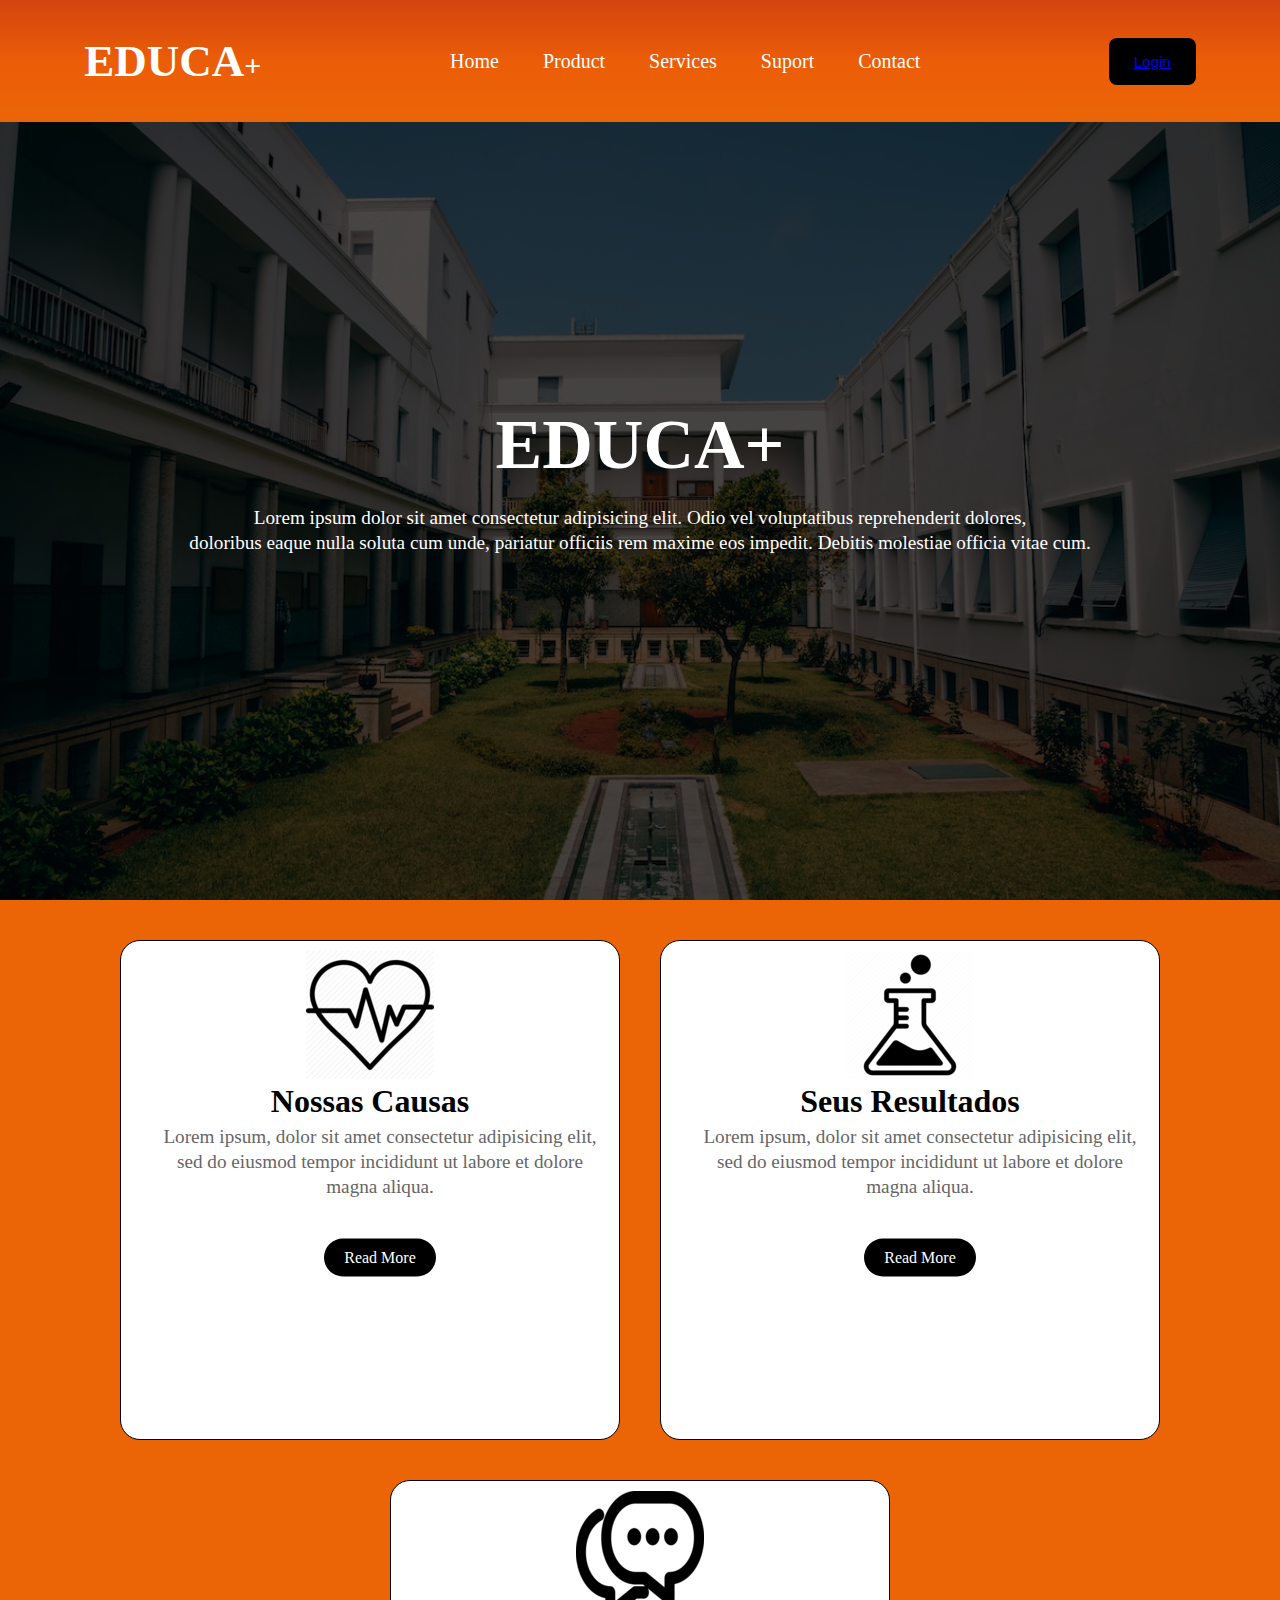
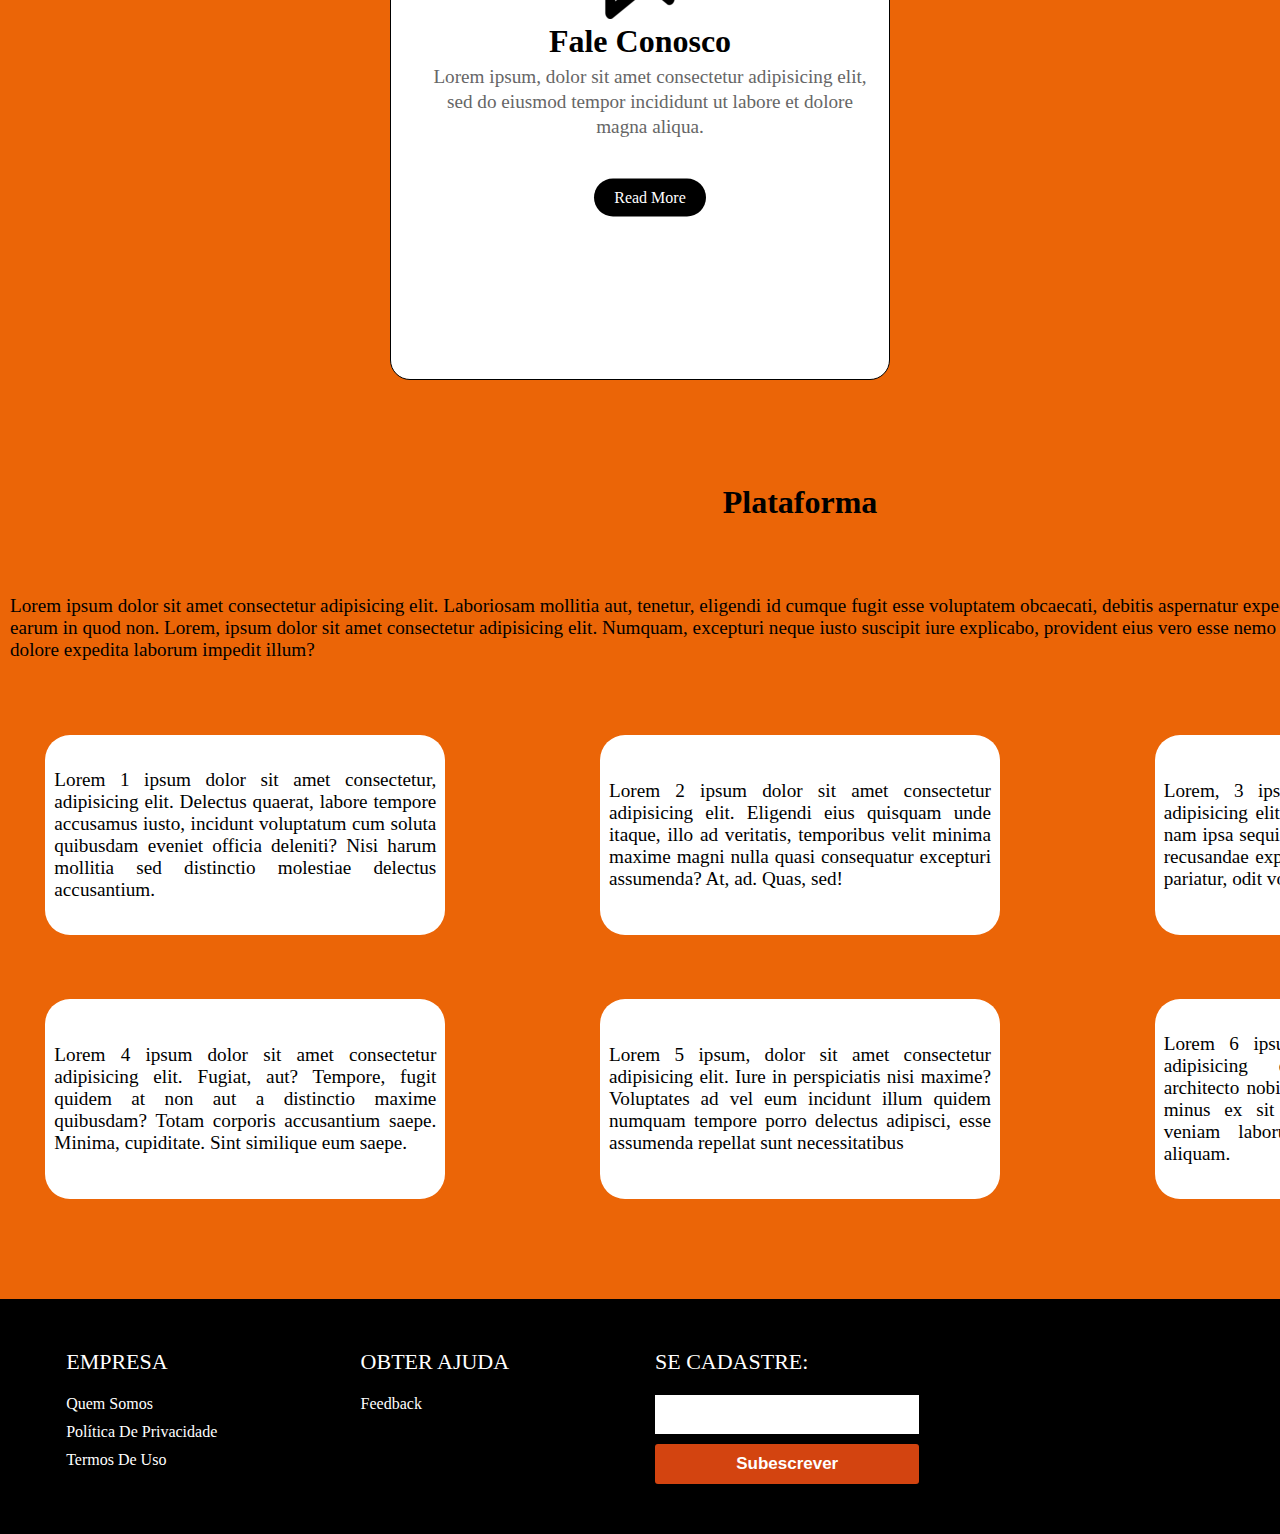
==== index.html @ 4dc34109 "Add files via upload" ====
<!DOCTYPE html>
<html lang="pt-br">
<head>
  <meta charset="UTF-8">
  <meta http-equiv="X-UA-Compatible" content="IE=edge">
  <meta name="viewport" content="width=device-width, initial-scale=1.0">
  <title>EDUCA+</title>
  <link rel="stylesheet" href="./src/estilo/index.css">
  <link rel="stylesheet" href="./src/estilo/rodape.css">
  <link rel="stylesheet" href="./src/estilo/principal.css">
  <link rel="stylesheet" href="./src/estilo/style.css">
</head>
<body>

<!-- PARTE NATHÃ -->
    <header class="baner">
      <nav class="navbar">
        <h1 class="logo"><span class="logo-letra">EDUCA</span>+</h1>
          <ul>
            <li><a href="#">Home</a></li>
            <li><a href="#">Product</a></li>
            <li><a href="#">Services</a></li>
            <li><a href="#">Suport</a></li>
            <li><a href="#">Contact</a></li>
          </ul>
          <button type="button" class="nav-button"><a href="login.html">Login</a></button>
      </nav>

      <div class="content">
        <h1> <span class="letra-diferente">EDUCA</span>+</h1>
        <p>Lorem ipsum dolor sit amet consectetur adipisicing elit. Odio vel voluptatibus reprehenderit dolores, 
          <br> doloribus eaque nulla soluta cum unde, pariatur officiis rem maxime eos impedit. 
          Debitis molestiae officia vitae cum.</p>
      </div>
    </header>
<!-- FIM PARTE NATHÃ -->
    



<!-- Parte Rafael -->


<div class="container">
  <!-- Primeiro Card -->
  <div class="card">
      <div class="img">
          <img src="./src/imagens/ddd.png">
      </div>
      <h1>Nossas Causas</h1>
      <div class="content">
          <p>
              Lorem ipsum, dolor sit 
              amet consectetur adipisicing elit, 
              sed do eiusmod tempor incididunt ut labore
              et dolore magna aliqua.
          </p>
          <a href="#">Read More</a>
      </div>
  </div>
  <!-- Segundo Card -->
  <div class="card">
      <div class="img">
          <img src="./src/imagens/vidro2.png">
      </div>
      <h1>Seus Resultados</h1>
      <div class="content">
          <p>
              Lorem ipsum, dolor sit 
              amet consectetur adipisicing elit, 
              sed do eiusmod tempor incididunt ut labore
              et dolore magna aliqua.
          </p>
          <a href="#">Read More</a>
      </div>
  </div>
  <!-- Terceiro Card -->
  <div class="card">
      <div class="img">
          <img src="./src/imagens/conversa. jpg.png">
      </div>
      <h1>Fale Conosco</h1>
      <div class="content">
          <p>
              Lorem ipsum, dolor sit 
              amet consectetur adipisicing elit, 
              sed do eiusmod tempor incididunt ut labore
              et dolore magna aliqua.
          </p>
          <a href="#">Read More</a>
      </div>
  </div>
</div>


<!-- FIM PARTE RAFAEL -->





<!-- Parte Vinicius -->








<nav class="principal">

  <div class="area-principal">

      <div class="div-texto-1">
          <h1>Plataforma</h1>
      </div>

     <p class="texto-exemplo-cima">
          Lorem ipsum dolor sit amet consectetur adipisicing elit. Laboriosam mollitia aut, tenetur, eligendi id cumque fugit esse voluptatem obcaecati, debitis aspernatur expedita repellat maxime reprehenderit odio earum in quod non.
          Lorem, ipsum dolor sit amet consectetur adipisicing elit. Numquam, excepturi neque iusto suscipit iure explicabo, provident eius vero esse nemo ipsa consectetur quis, fugiat minima dolore expedita laborum impedit illum?
     </p>

      <div class="a">
          <p>
              Lorem 1 ipsum dolor sit amet consectetur, adipisicing elit. Delectus quaerat, labore tempore accusamus iusto, incidunt voluptatum cum soluta quibusdam eveniet officia deleniti? Nisi harum mollitia sed distinctio molestiae delectus accusantium.
          </p>
      </div>

      <div class="b">
          <p>
              Lorem 2 ipsum dolor sit amet consectetur adipisicing elit. Eligendi eius quisquam unde itaque, illo ad veritatis, temporibus velit minima maxime magni nulla quasi consequatur excepturi assumenda? At, ad. Quas, sed!
          </p>
      </div>

      <div class="c">
          <p>
              Lorem, 3 ipsum dolor sit amet consectetur adipisicing elit. Quisquam cumque repudiandae, nam ipsa sequi voluptatem sed hic aliquid labore recusandae explicabo ullam autem distinctio non pariatur, odit voluptatum at ut?
          </p>
      </div>

      <div class="d">
          <p>
              Lorem 4 ipsum dolor sit amet consectetur adipisicing elit. Fugiat, aut? Tempore, fugit quidem at non aut a distinctio maxime quibusdam? Totam corporis accusantium saepe. Minima, cupiditate. Sint similique eum saepe.
          </p>
      </div>

      <div class="e">
          <p>
              Lorem 5 ipsum, dolor sit amet consectetur adipisicing elit. Iure in perspiciatis nisi maxime? Voluptates ad vel eum incidunt illum quidem numquam tempore porro delectus adipisci, esse assumenda repellat sunt necessitatibus
          </p>
      </div>
      
      <div class="f">
          <p>
              Lorem 6 ipsum dolor, sit amet consectetur adipisicing elit. Assumenda voluptatum architecto nobis vero, enim eius distinctio quam minus ex sit fugiat molestias minima sequi veniam laborum reprehenderit quasi ipsam aliquam.
          </p>
      </div>
  </div>
</nav>









<!-- FIM PARTE VINICUS -->








<!-- PARTE JHENIFFER -->
    <footer>
      <div class="rodape">
          <div class="row-footer">
              <div class="footer-col">
              <h4>Empresa</h4>
              <ul>
                  <li><a href="">Quem somos</a></li>
                  <li><a href="">Política de privacidade </a></li>
                  <li> <a href="">Termos de uso</a> </li>
              </ul>
              </div>
  
          <div class="footer-col">
              <h4>Obter Ajuda</h4>
              <ul>
                  <li><a href="">Feedback</a></li>
              </ul>
          </div>
  
          <div class="footer-col">
              <h4>Se Cadastre:</h4>
                  <div class="form-sub">
                      <form>
                          <input type="email" placeholder="Digite o seu e-mail" required>
                          <Button>Subescrever</Button>
                      </form>
                  </div>
          </div>
        </div>
      </div>
  </footer>
<!-- FIM PARTE JHENIFFER -->
    

  

   

</body>
</html>
---- src/estilo/index.css ----
*{
    padding: 0;
    margin: 0;
    box-sizing: border-box;
}

body{

    background-color: var(--cor03);
}


:root{

    --cor01:#d34410;
    --cor02:black;
    --cor03:#EB6507;
    --cor04:#EB5D07;
    --cor05:#cc5d0d;
}

/* ---------------NAVBAR----------------- */


.baner{
    height: 100vh;
    width: 100%;    
    background-image: linear-gradient(to top, rgba(0,0,0,0.7), rgba(0,0,0,0.7)), url(../imagens/escola.jpg);
    background-size: cover;
    background-position: center; 
    background-attachment: fixed;
} 

.logo{
    font-size: 30px;
    color: white;
}

.logo-letra{
    font-size: 45px;
}

.navbar{
    background-image: linear-gradient(to top, var(--cor03), var(--cor04), var(--cor01));
    width: 100%;
    margin: auto;
    padding: 35px 0;
    display: flex;
    align-items: center;
    justify-content: space-around;
    position: fixed;
    z-index: 10;
}

.navbar ul li{
    display: inline-block;
    margin: 0 20px;
}

.navbar ul li a{
    text-decoration: none;
    list-style: none;
    color: white;
    font-size: 20px;
    transition: 0.5s;
}

.navbar ul li a:hover{
    color: var(--cor06);
}

 .nav-button{
    color: white;
    font-size: 15px;
    padding: 15px 25px;
    background-color: black;
    border: none;
    border-radius: 8px;
    cursor: pointer;
    transition: all 0.4s ease-in-out 0s;
}

.nav-button:hover{
    color: black;
    background-color: white;
} 

/* ---------------------CONTENT---------------------------- */

.content{
    z-index: 0;
    color: white;
    width: 100%;
    position: absolute;
    top: 50%;
    transform: translateY(-50%);
    text-align: center;
}
.content h1{
    font-size: 70px;
    margin-top: 80px;
}

.letra-diferente{
    font-size: 70px;
    color: var(--cor07);
}

.content p{
    margin: 20px auto;
    font-weight: 100;
    line-height: 25px;
}
---- src/estilo/rodape.css ----
*{
    margin:0;
    padding: 0; 
    box-sizing: border-box;
}
:root{
        --cor01:#d34410;
    
        --cor02:black;
    
        --cor03:#EB6507;
    
        --cor04:#EB5D07;
}

/* ............rodapé................... */
footer{
    background-color: rgb(0, 0, 0);
    padding: 50px 0;
}

.rodape{
    max-width: 1400px;
    padding:0 4%;
    margin: auto;
}

.row-footer{
    display: flex;
    flex-wrap:wrap;
}

.footer-col{
    width: 25%;
    padding: 0 15px;
}
 
.footer-col h4{
    font-size: 22px;
    color:#ffffff;
    margin-bottom: 20px;
    font-weight:500;
    position:relative;
    text-transform: relative;
    text-transform: uppercase;
}

.footer-col ul{
    list-style: none;
}

.footer-col ul li{
    margin:10px 0;
}

.footer-col ul li a{
    font-size:16px;
    text-transform: capitalize;
    color:#ffffff;
    text-decoration: none;
    font-weight: 300;
    display:block;
    transition:all 0.3s ease;
}

.footer-col ul li a:hover{
    color: var(--cor01);
    padding-left: 10px;
}

.footer-col .form-sub input{
    width: 100%;
    padding: 10px;
    font-size: 15px;
    outline:none;
    border:1px solid white;
    color: #5D2B2B;
}

.footer-col .form-sub input::placeholder{
    color:white
}

.footer-col .form-sub button{
    width: 100%;
    margin-top: 10px;
    padding: 10px;
    font-size:17px;
    outline:none;
    border:none;
    cursor:pointer;
    color:#ffffff;
    border-radius: 3px;
    font-weight:bold;
    background-color: var(--cor01);
}
@media(max-width:800px){
    .footer-col{
        width: 100%;
    }
}
---- src/estilo/principal.css ----
.container {
    padding: 20px;
    display: flex;
    align-items: center;
    justify-content: center;
    flex-wrap: wrap;
}

.container .card {
    position: relative;
    padding: 10px;
    width: 500px;
    height: 500px;
    background-color: #fff;
    margin: 20px;
    border: 1px solid black;
    border-radius: 20px;
    overflow: hidden;
    transition: 0.5s;
    text-align: center;
}

.container .card img {
    transition: 0.5s;
}

.container .card h1 {
    font-size: 2rem;
}

.container .card .content {
    padding: 20px;
    text-align: center;
}

.container .card .content p {
    color: #666;
    transition: 0.5s;
}

.container .card .content a {
    position: relative;
    display: inline-block;
    padding: 10px 20px;
    background-color: #000;
    color: #fff;
    border-radius: 40px;
    text-decoration: none;
    transition: 0.5s;
    outline: none;
    margin-top: 20px;
}

.container .card:hover {
    background-color: #d34410;
    color: white;
    margin-top: -30px;
    box-shadow: 2px 20px 25px #dc2e685d;
    
}

.container .card:hover img {
    filter: invert(1);
}

.container .card:hover .content p {
    color: white;
}

.container .card:hover .content a{
    color:black;
    background-color: white;
}
---- src/estilo/style.css ----
@import url('https://fonts.googleapis.com/css2?family=Poppins:wght@400;600;800&display=swap');


.area-principal{
    display: grid;
    grid-template-columns: 1fr(repeat(3));
    grid-template-areas: 
    "texto texto texto"
    "texto-exemplo-cima texto-exemplo-cima texto-exemplo-cima"
    "a     b     c"
    "d     e     f";
    gap: 4rem;
    margin-bottom: 100px;
}

.a, .b, .c, .d, .e, .f{
    display: flex;
    justify-content: center;
    align-items: center;
    width: 25rem;
    margin: 0 auto;
    border-radius: 25px;
    padding: 9px;
    color: black;
    text-align: justify;

}

p{
    font-size: 1.2rem;
}

.a{
    grid-area: a;
    height: 200px;
    background-color: white;
}

.b{
    grid-area: b;
    height: 200px;
    background-color: white;
}

.c{
    grid-area: c;
    height: 200px;
    background-color: white;
}

.d{
    grid-area: d;
    height: 200px;
    background-color: white;
}

.e{
    grid-area: e;
    height: 200px;
    background-color: white;
}

.f{
    grid-area: f;
    height: 200px;
    background-color: white;
}

.div-texto-1{
    grid-area: texto;
    margin: 0 auto;
    margin-top: 4rem;
    color: black;
}

.texto-exemplo-cima{
    grid-column: span 3;
    width: 100rem;
    margin: 0 auto;
    border-radius: 20px;
    padding: 10px;
    color: black;
}
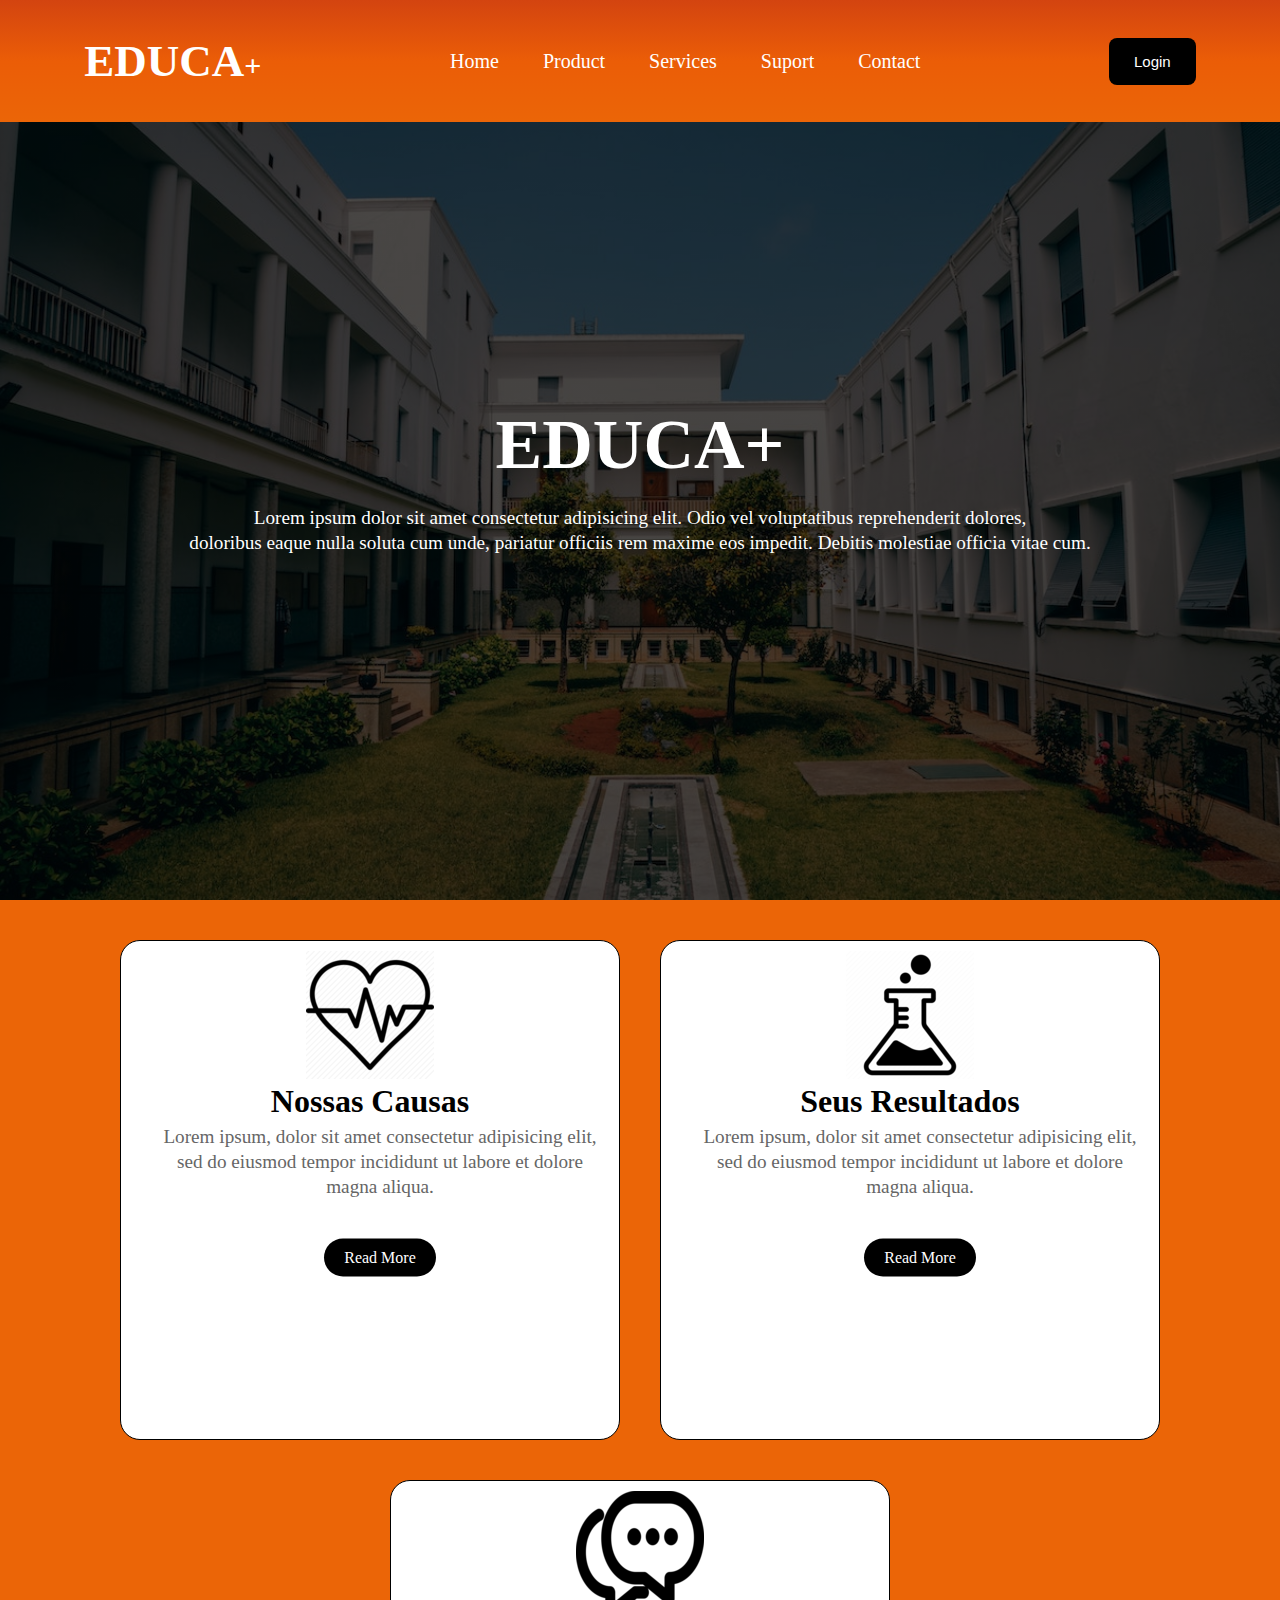
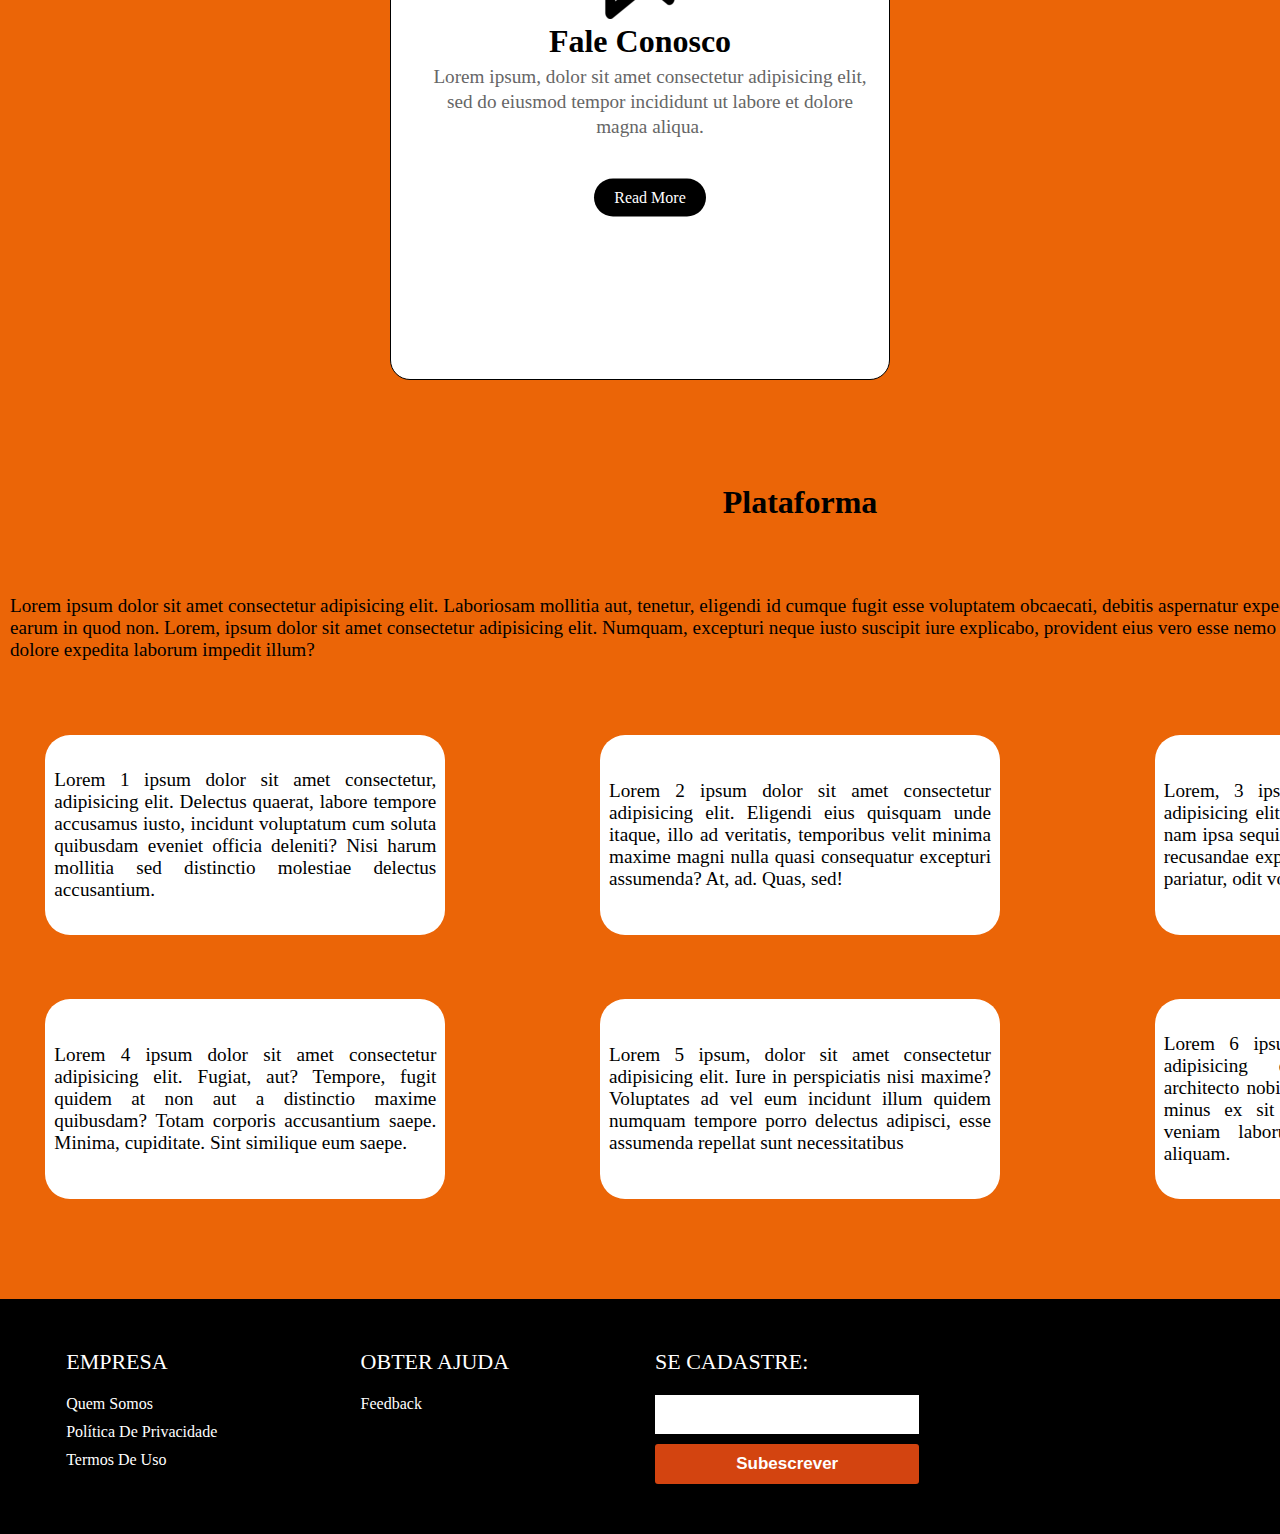
==== commit c9992f07: "Trabalhando Pag Home" ====
--- a/index.html
+++ b/index.html
@@ -17,13 +17,19 @@
       <nav class="navbar">
         <h1 class="logo"><span class="logo-letra">EDUCA</span>+</h1>
           <ul>
-            <li><a href="#">Home</a></li>
-            <li><a href="#">Product</a></li>
+            <li><a href="src/paginas/home.html">Home</a></li>
+            <li><a href="src/paginas/produtos.html">Product</a></li>
             <li><a href="#">Services</a></li>
             <li><a href="#">Suport</a></li>
             <li><a href="#">Contact</a></li>
           </ul>
-          <button type="button" class="nav-button"><a href="login.html">Login</a></button>
+
+          <a href="./src/paginas/login.html">
+              <button type="button" class="nav-button">
+                Login
+            </button>
+          </a>
+
       </nav>
 
       <div class="content">
@@ -216,4 +222,4 @@
    
 
 </body>
-</html>+</html>
--- a/src/estilo/index.css
+++ b/src/estilo/index.css
@@ -81,9 +81,10 @@
 }
 
 .nav-button:hover{
+    background-color: white;
     color: black;
-    background-color: white;
 } 
+
 
 /* ---------------------CONTENT---------------------------- */
 
